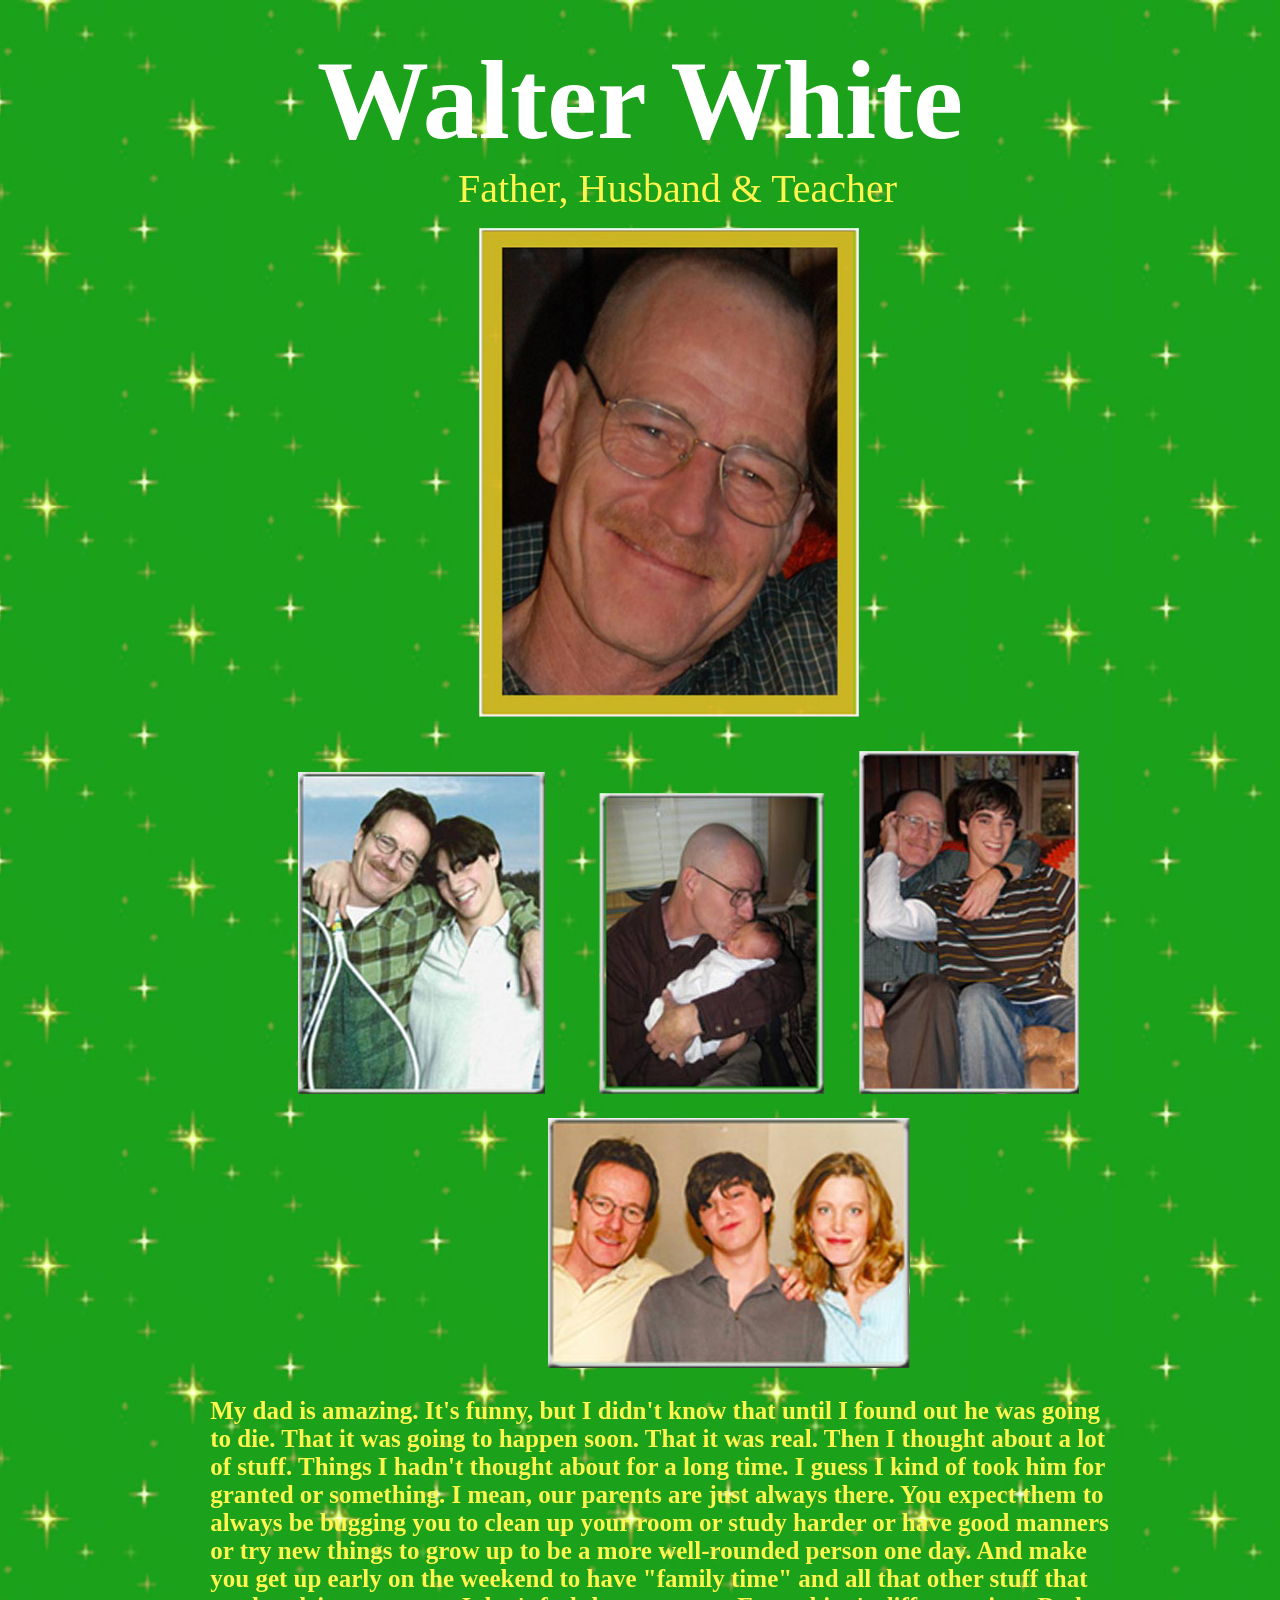
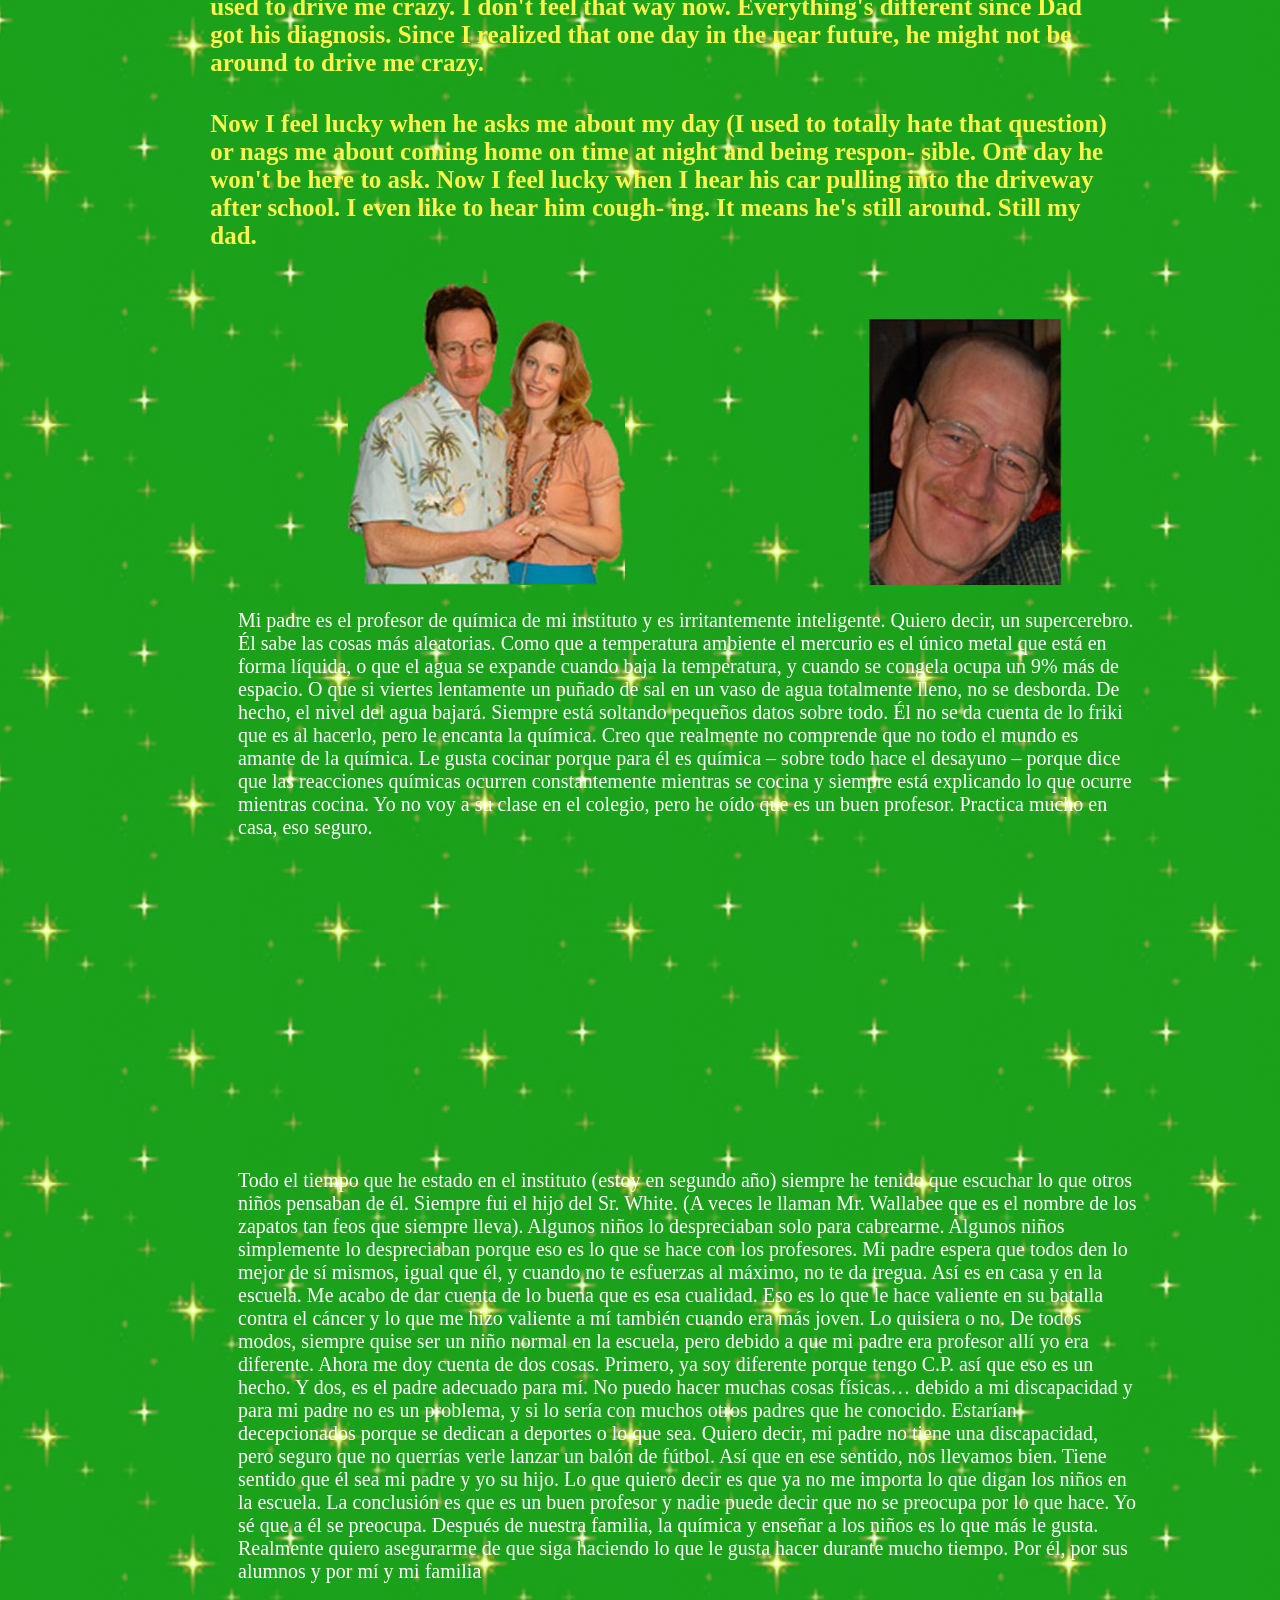
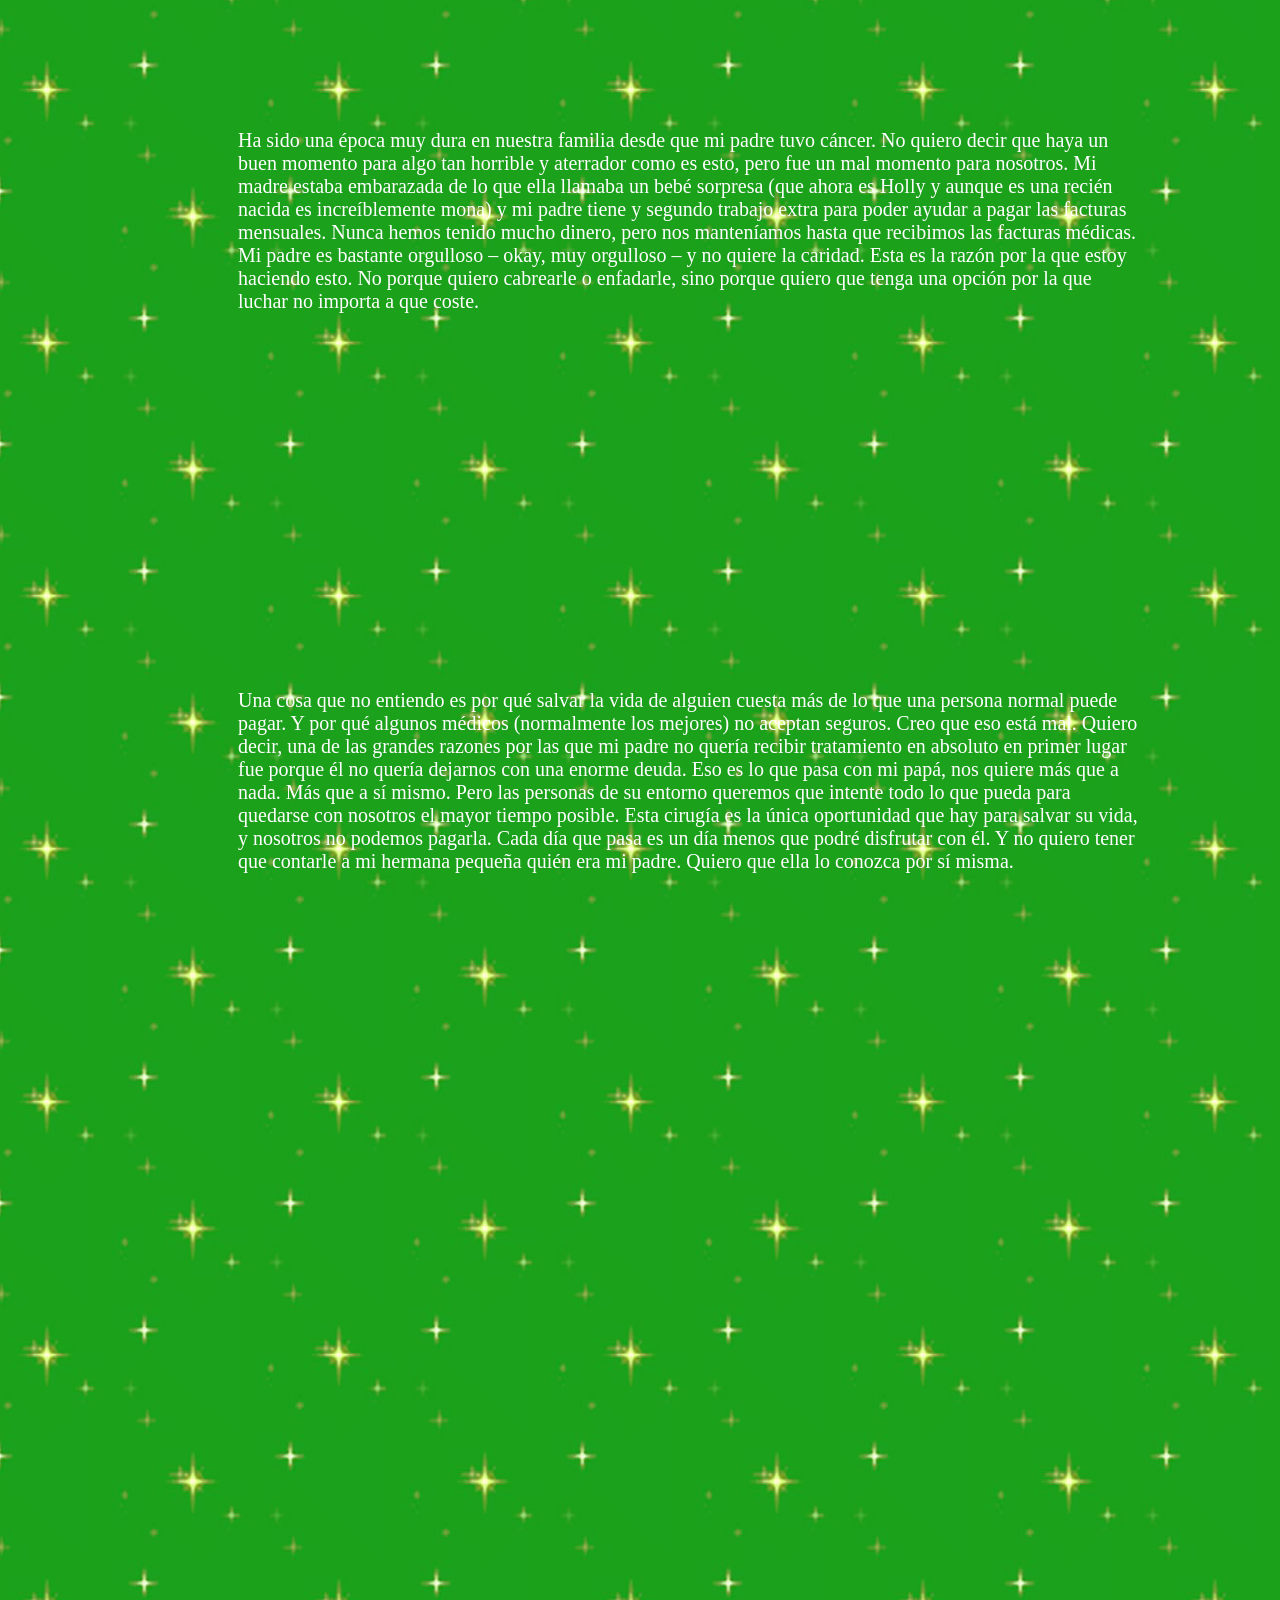
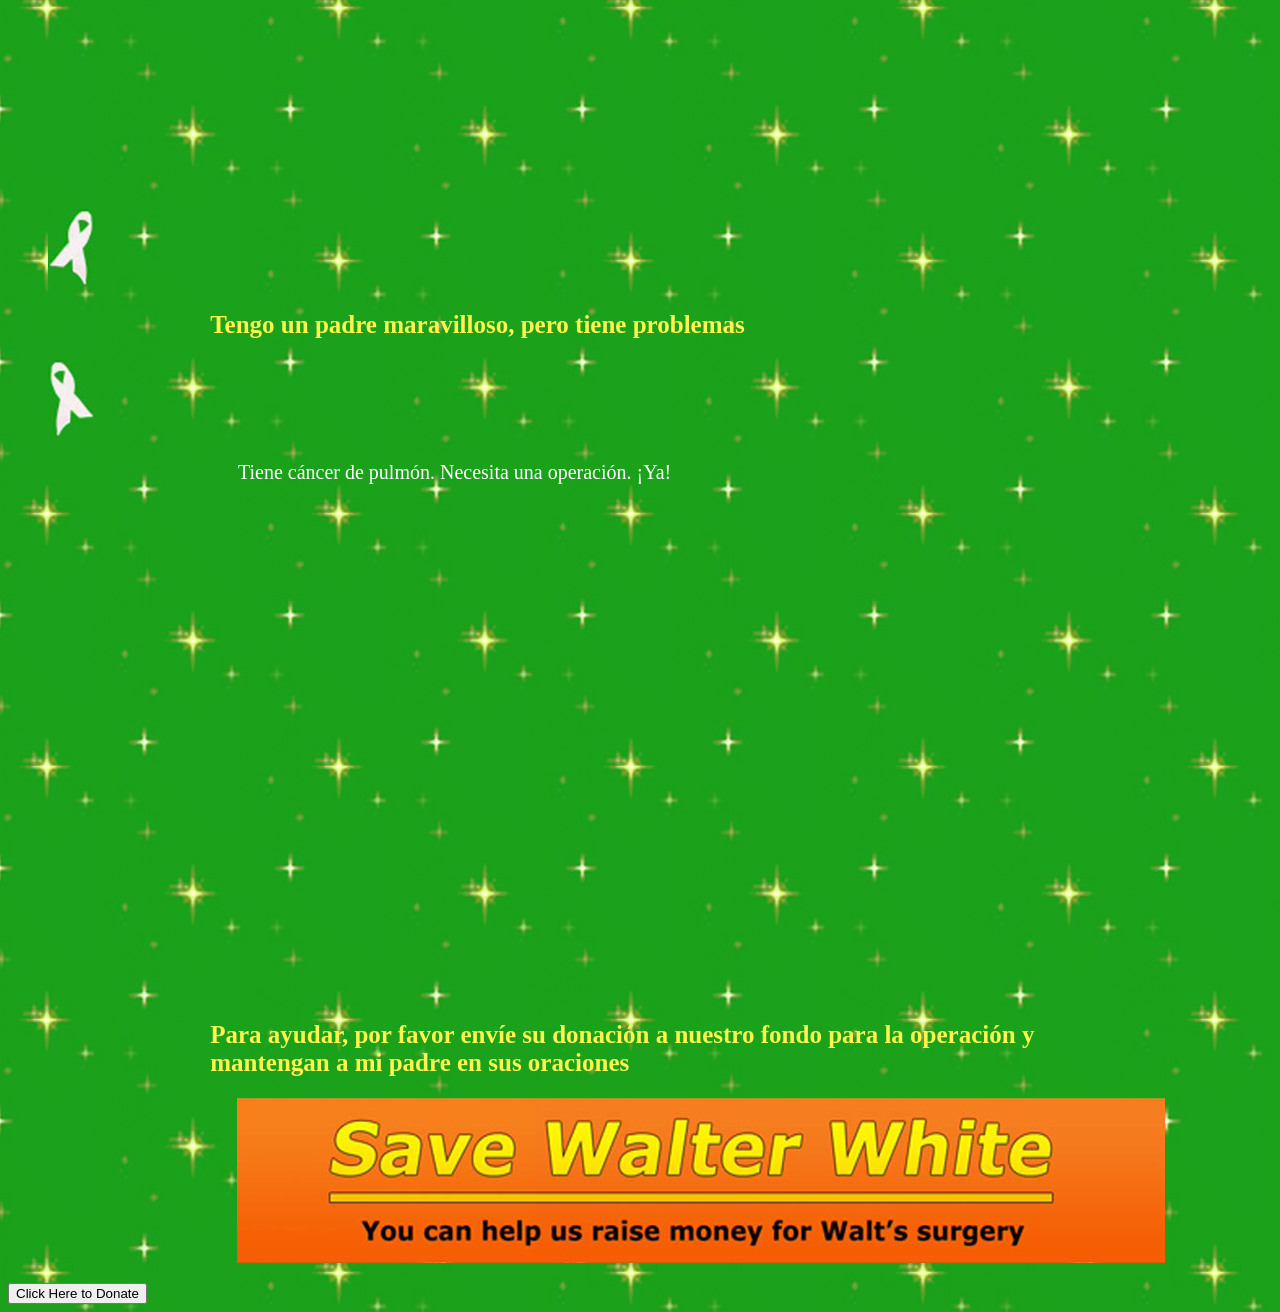
==== index.html @ 951e6b6a "Initial website implementation" ====
<!DOCTYPE html>
<html lang="es">

<head>
    <meta charset="UTF-8">
    <title>Save Walther White</title>
    <link rel="stylesheet" href="CSS/style.css">
    <link rel="stylesheet" href="CSS/font.css">
</head>

<main>
    <body>
        <h1>Walter White</h1>
        <h2 id="subtitulo-p">Father, Husband & Teacher</h2>

        <figure class="lote1">
            <img src="Imagenes/walter_1.jpg" id="img1">
            <img src="Imagenes/walter_2.jpg" id="img2">
            <img src="Imagenes/walter_3.jpg" id="img3">
            <img src="Imagenes/walter_4.jpg" id="img4">
            <img src="Imagenes/walter_5.jpg" id="img5">
        </figure>

        <h3>
            My dad is amazing. It's funny, but I didn't know that until I
found out he was going to die.  That it was going to happen
soon.  That it was real.  Then I thought about a lot of stuff.
Things I hadn't thought about for a long time.  I guess I kind
of took him for granted or something.  I mean, our parents are
just always there.  You expect them to always be bugging you
to clean up your room or study harder or have good manners or
try new things to grow up to be a more well-rounded person one
day.  And make you get up early on the weekend to have
"family time" and all that other stuff that used to drive me
crazy.  I don't feel that way now.  Everything's different since
Dad got his diagnosis.  Since I realized that one day in the
near future, he might not be around to drive me crazy.
        </h3>
        <h4>
            Now I feel lucky when he asks me about my day (I used to totally hate that
question) or nags me about coming home on time at night and being respon-
sible. One day he won't be here to ask.     Now I feel lucky when I hear
his car pulling into the driveway after school. I even like to hear him cough-
ing. It means he's still around. Still my dad.
        </h4>
        <figure>
            <img src="Imagenes/walter_6.jpg" id="img6">
            <img src="Imagenes/walter_7.jpg" id="img7">
        </figure>
        <p>Mi padre es el profesor de química de mi instituto y es irritantemente inteligente. Quiero decir, un supercerebro. Él sabe las cosas más aleatorias. Como que a temperatura ambiente el mercurio es el único metal que está en forma líquida, o que el agua se expande cuando baja la temperatura, y cuando se congela ocupa un 9% más de espacio. O que si viertes lentamente un puñado de sal en un vaso de agua totalmente lleno, no se desborda. De hecho, el nivel del agua bajará. Siempre está soltando pequeños datos sobre todo. Él no se da cuenta de lo friki que es al hacerlo, pero le encanta la química. Creo que realmente no comprende que no todo el mundo es amante de la química. Le gusta cocinar porque para él es química – sobre todo hace el desayuno – porque dice que las reacciones químicas ocurren constantemente mientras se cocina y siempre está explicando lo que ocurre mientras cocina. Yo no voy a su clase en el colegio, pero he oído que es un buen profesor. Practica mucho en casa, eso seguro.</p>
        <p id="p-1">Todo el tiempo que he estado en el instituto (estoy en segundo año) siempre he tenido que
escuchar lo que otros niños pensaban de él. Siempre fui el hijo del Sr. White. (A veces le llaman Mr. Wallabee que es el nombre de los zapatos tan feos que siempre lleva). Algunos niños lo despreciaban solo para cabrearme. Algunos niños simplemente lo despreciaban porque eso es lo que se hace con los profesores. Mi padre espera que todos den lo mejor de sí mismos, igual que él, y cuando no te esfuerzas al máximo, no te da tregua. Así es en casa y en la escuela. Me acabo de dar cuenta de lo buena que es esa cualidad. Eso es lo que le hace valiente en su batalla contra el cáncer y lo que me hizo valiente a mí también cuando era más joven. Lo quisiera o no. De todos modos, siempre quise ser un niño normal en la escuela, pero debido a que mi padre era profesor allí yo era diferente. Ahora me doy cuenta de dos cosas. Primero, ya soy diferente porque tengo C.P. así que eso es un hecho. Y dos, es el padre adecuado para mí. No puedo hacer muchas cosas físicas… debido a mi discapacidad y para mi padre no es un problema, y si lo sería con muchos otros padres que he conocido. Estarían decepcionados porque se dedican a deportes o lo que sea. Quiero decir, mi padre no tiene una discapacidad, pero seguro que no querrías verle lanzar un balón de fútbol. Así que en ese sentido, nos llevamos bien. Tiene sentido que él sea mi padre y yo su hijo. Lo que quiero decir es que ya no me importa lo que digan los niños en la escuela. La conclusión es que es un buen profesor y nadie puede decir que no se preocupa por lo que hace. Yo sé que a él se preocupa. Después de nuestra familia, la química y enseñar a los niños es lo que más le gusta. Realmente quiero asegurarme de que siga haciendo lo que le gusta hacer durante mucho tiempo. Por él, por sus alumnos y por mí y mi familia </p>
        <p>Ha sido una época muy dura en nuestra familia desde que mi padre tuvo cáncer. No quiero decir que haya un buen momento para algo tan horrible y aterrador como es esto, pero fue un mal momento para nosotros. Mi madre estaba embarazada de lo que ella llamaba un bebé sorpresa (que ahora es Holly y aunque es una recién nacida es increíblemente mona) y mi padre tiene y segundo trabajo extra para poder ayudar a pagar las facturas mensuales. Nunca hemos tenido mucho dinero, pero nos manteníamos hasta que recibimos las facturas médicas. Mi padre es bastante orgulloso – okay, muy orgulloso – y no quiere la caridad. Esta es la razón por la que estoy haciendo esto. No porque quiero cabrearle o enfadarle, sino porque quiero que tenga una opción por la que luchar no importa a que coste.</p>
        <p>Una cosa que no entiendo es por qué salvar la vida de alguien cuesta más de lo que una persona normal puede pagar. Y por qué algunos médicos (normalmente los mejores) no aceptan seguros.  Creo que eso está mal.  Quiero decir, una de las grandes razones por las que mi padre no quería recibir tratamiento en absoluto en primer lugar fue porque él no quería dejarnos con una enorme deuda. Eso es lo que pasa con mi papá, nos quiere más que a nada. Más que a sí mismo.  Pero las personas de su entorno queremos que intente todo lo que pueda para quedarse con nosotros el mayor tiempo posible. Esta cirugía es la única oportunidad que hay para salvar su vida, y nosotros no podemos pagarla. Cada día que pasa es un día menos que podré disfrutar con él. Y no quiero tener que contarle a mi hermana pequeña quién era mi padre.  Quiero que ella lo conozca por sí misma.</p>
        <p></p>
        <div class="contenedor-moños">
            <figure class="moño-izq">
                <img src="Imagenes/bow_left.png">
            </figure>
            <h2>Tengo un padre maravilloso,
    pero tiene problemas</h2>
            <figure class="moño-der">
                <img src="Imagenes/bow_right.png">
            </figure>
        </div>

        <p>Tiene cáncer de pulmón. Necesita una operación. ¡Ya!</p>
        <h2>Para ayudar, por favor envíe su donación a nuestro fondo para la operación y mantengan a mi padre en sus oraciones</h2>
        <figure>
            <img src="Imagenes/save_walter_banner.png" class="img-banner">
        </figure>
        <input type="button" value="Click Here to Donate" id="click-here">
    </body>
</main>

</html>
---- CSS/style.css ----
body {
    background-image: url(../Imagenes/tile.png);
    color: #fff54f;
    font-family: inherit;
}
p {
    color: white;
    width: 900px;
    height: 500px;
    padding-left: 230px;
    padding-bottom: 40px;
    font-size: 20px;
    font-family: Comic Sans, Comic Sans MS, cursive;
}

h1 {
    font-family: times, helvetic, sans-serif;
    text-align: center;
    color: white;
    font-size: 112px;
    padding-left: 0;
    padding-bottom: 0;
    margin: 0;
    padding-top: 28px;
}

#subtitulo-p {
font-size: 40px;
font-weight: normal;
margin: 0;
padding-left: 450px;
}

h2, h3, h4, h5, h6 {
    color: inherit;
    font-family: Comic Sans, Comic Sans MS, cursive;
    width: 900px;
    height: 50%;
    padding-left: 16%;
    font-size: 25px;
}

.img-banner {
    padding-left: 16%;
}


.lote1 {
    width: 1230px;
}
#click-here {
    width: auto;
    margin: 0 auto;
}
#img1 {
    padding-left: 35%;
    width: 380px;
    padding-bottom: 30px;
    
}
#img2 {
    padding-left: 250px;
    padding-right: 50px;
    padding-bottom: 0;
}
#img3 {
    padding-bottom: 0;
}
#img4 {
    height: auto;
    padding-bottom: 0;
    padding-left: 30px;
}
#img5 {
    padding-top: 20px;
    padding-left: 500px;
}
#img6 {
    padding-left: 300px;
}
#img7 {
    padding-left: 240px;
}

#contenedor-moños {
    padding-top: 0;
}
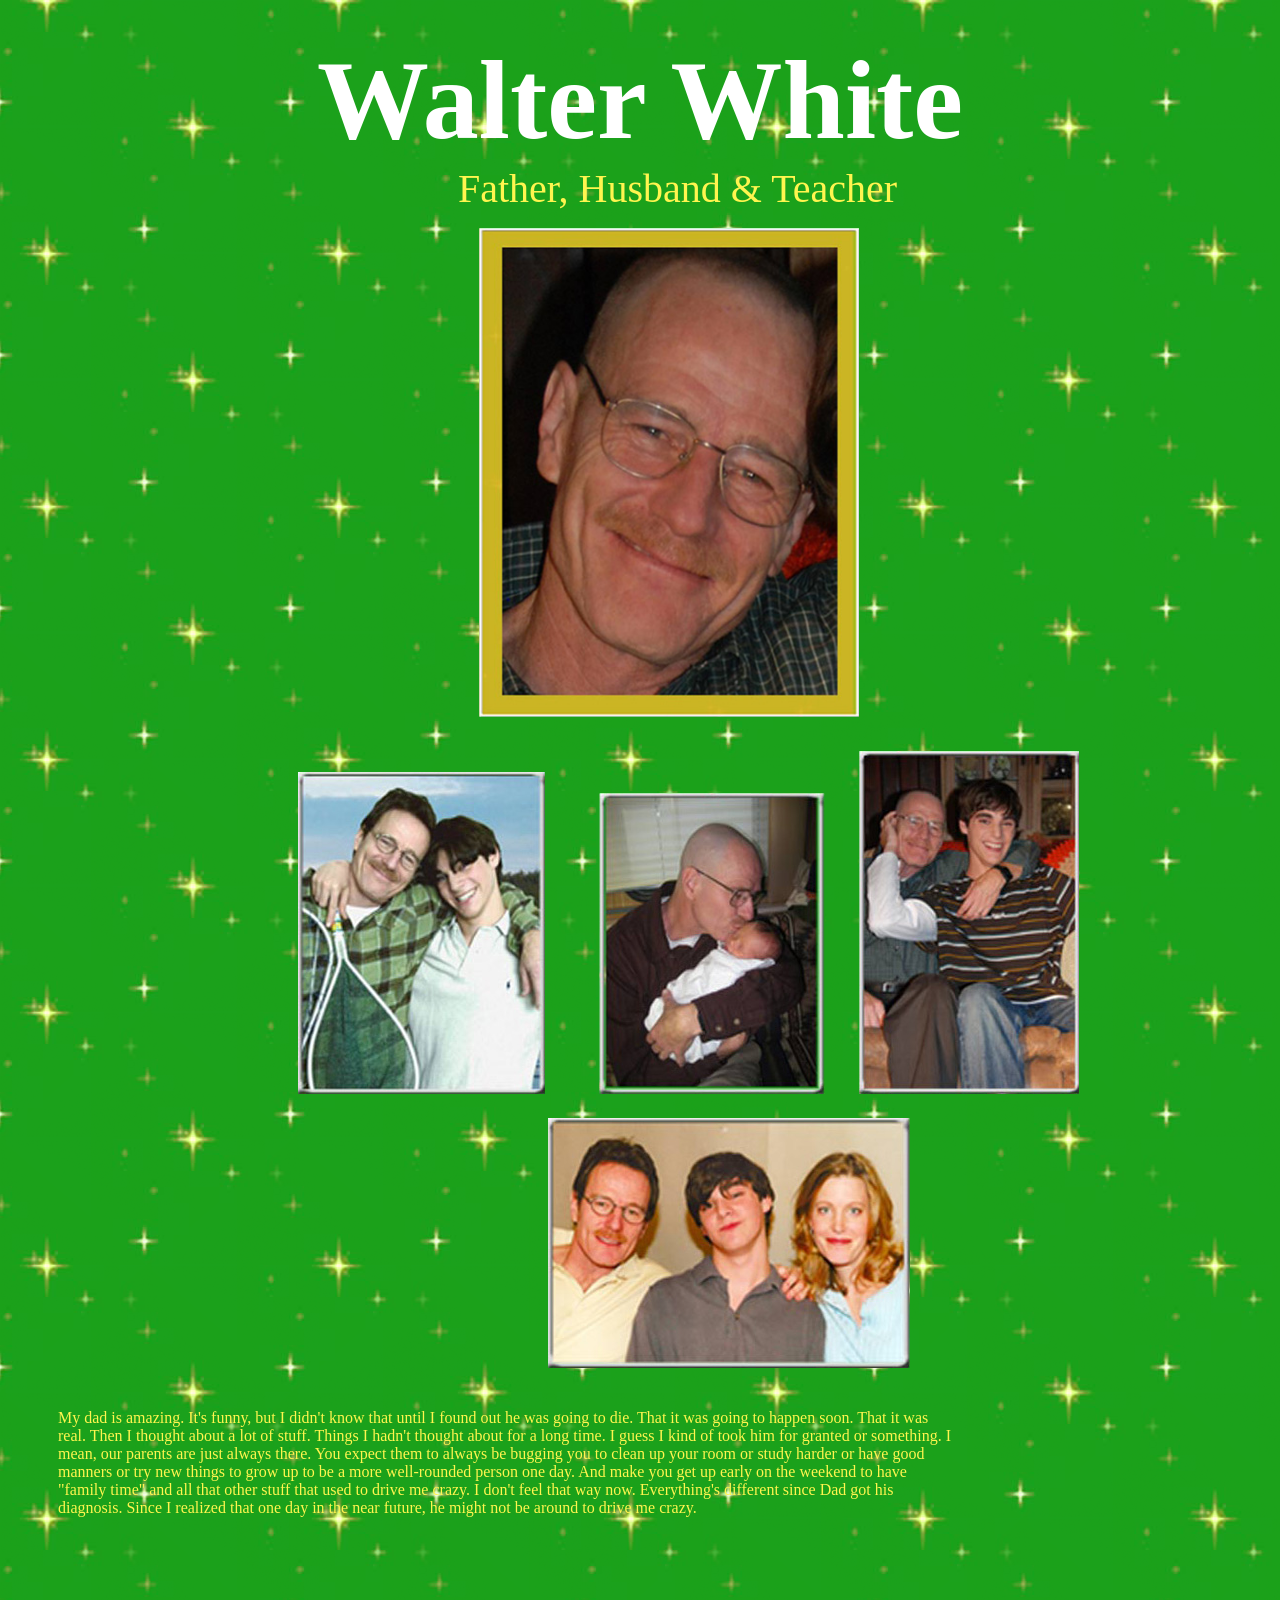
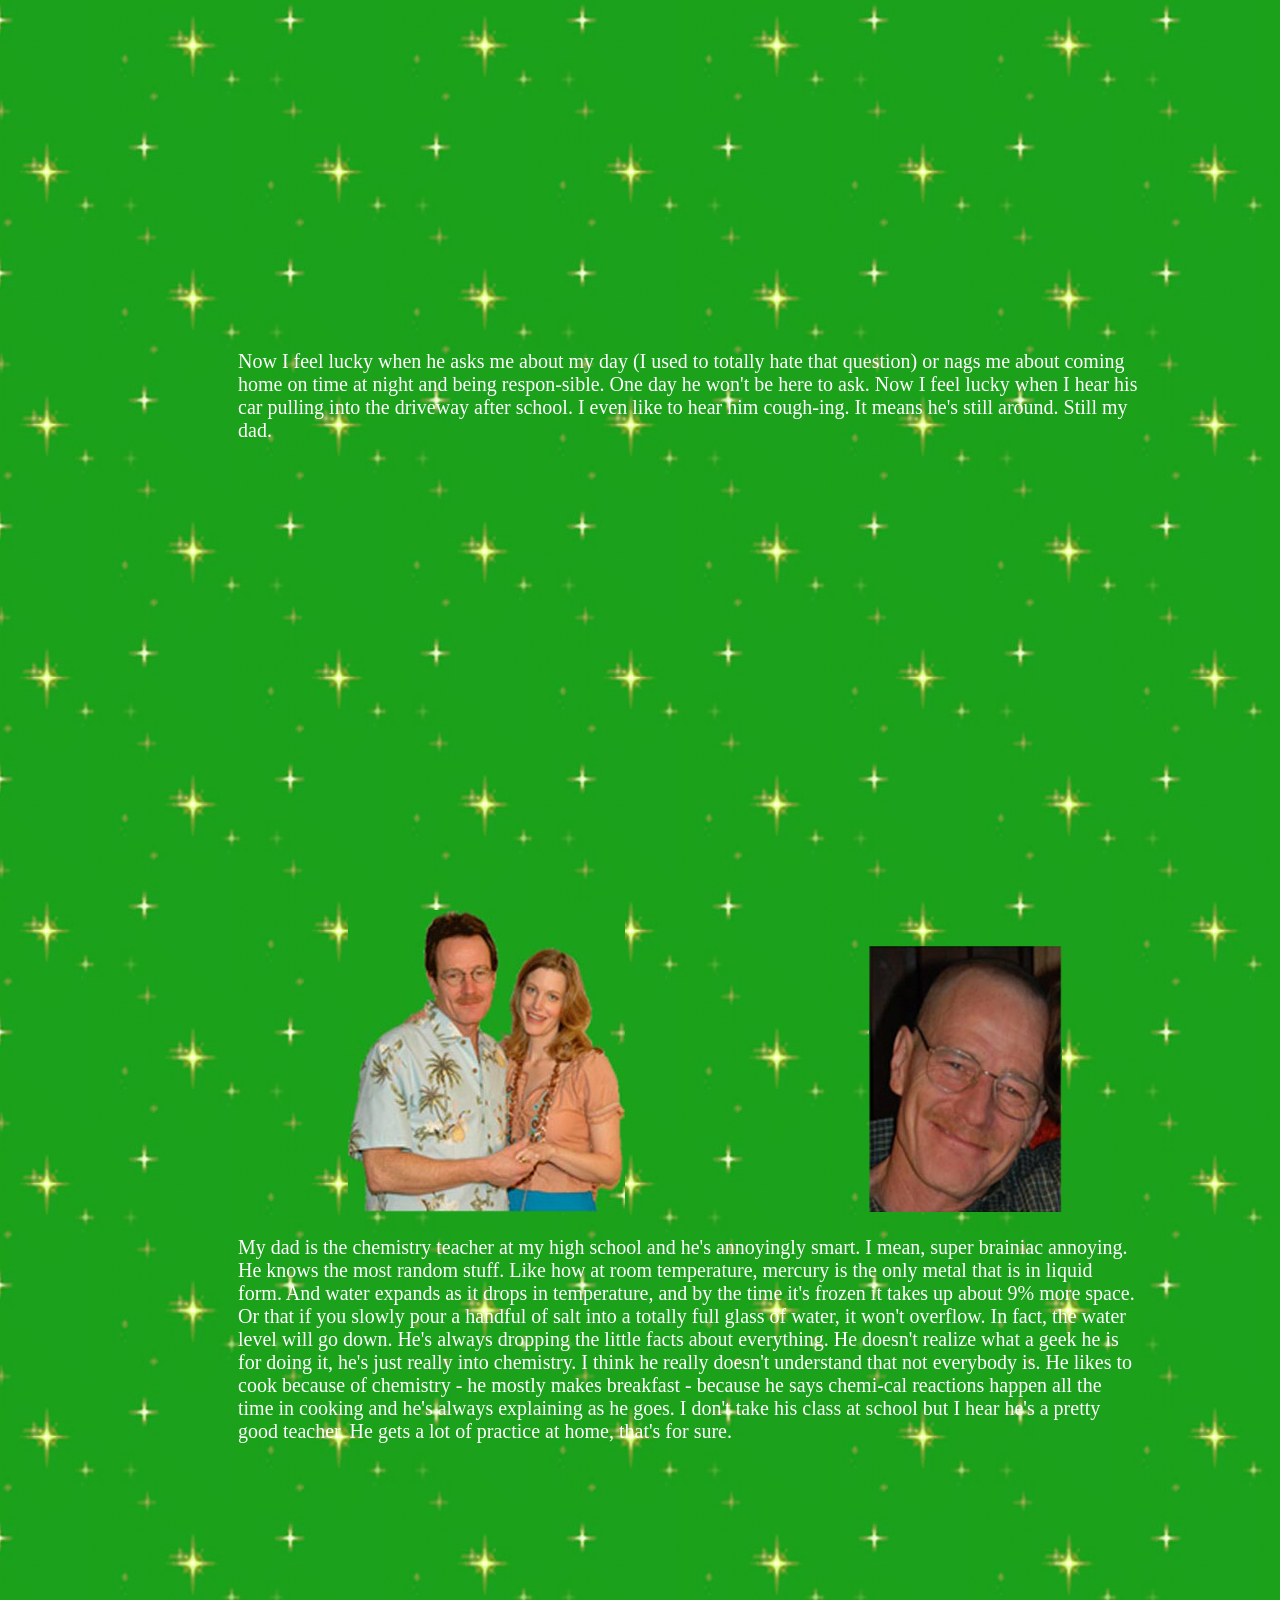
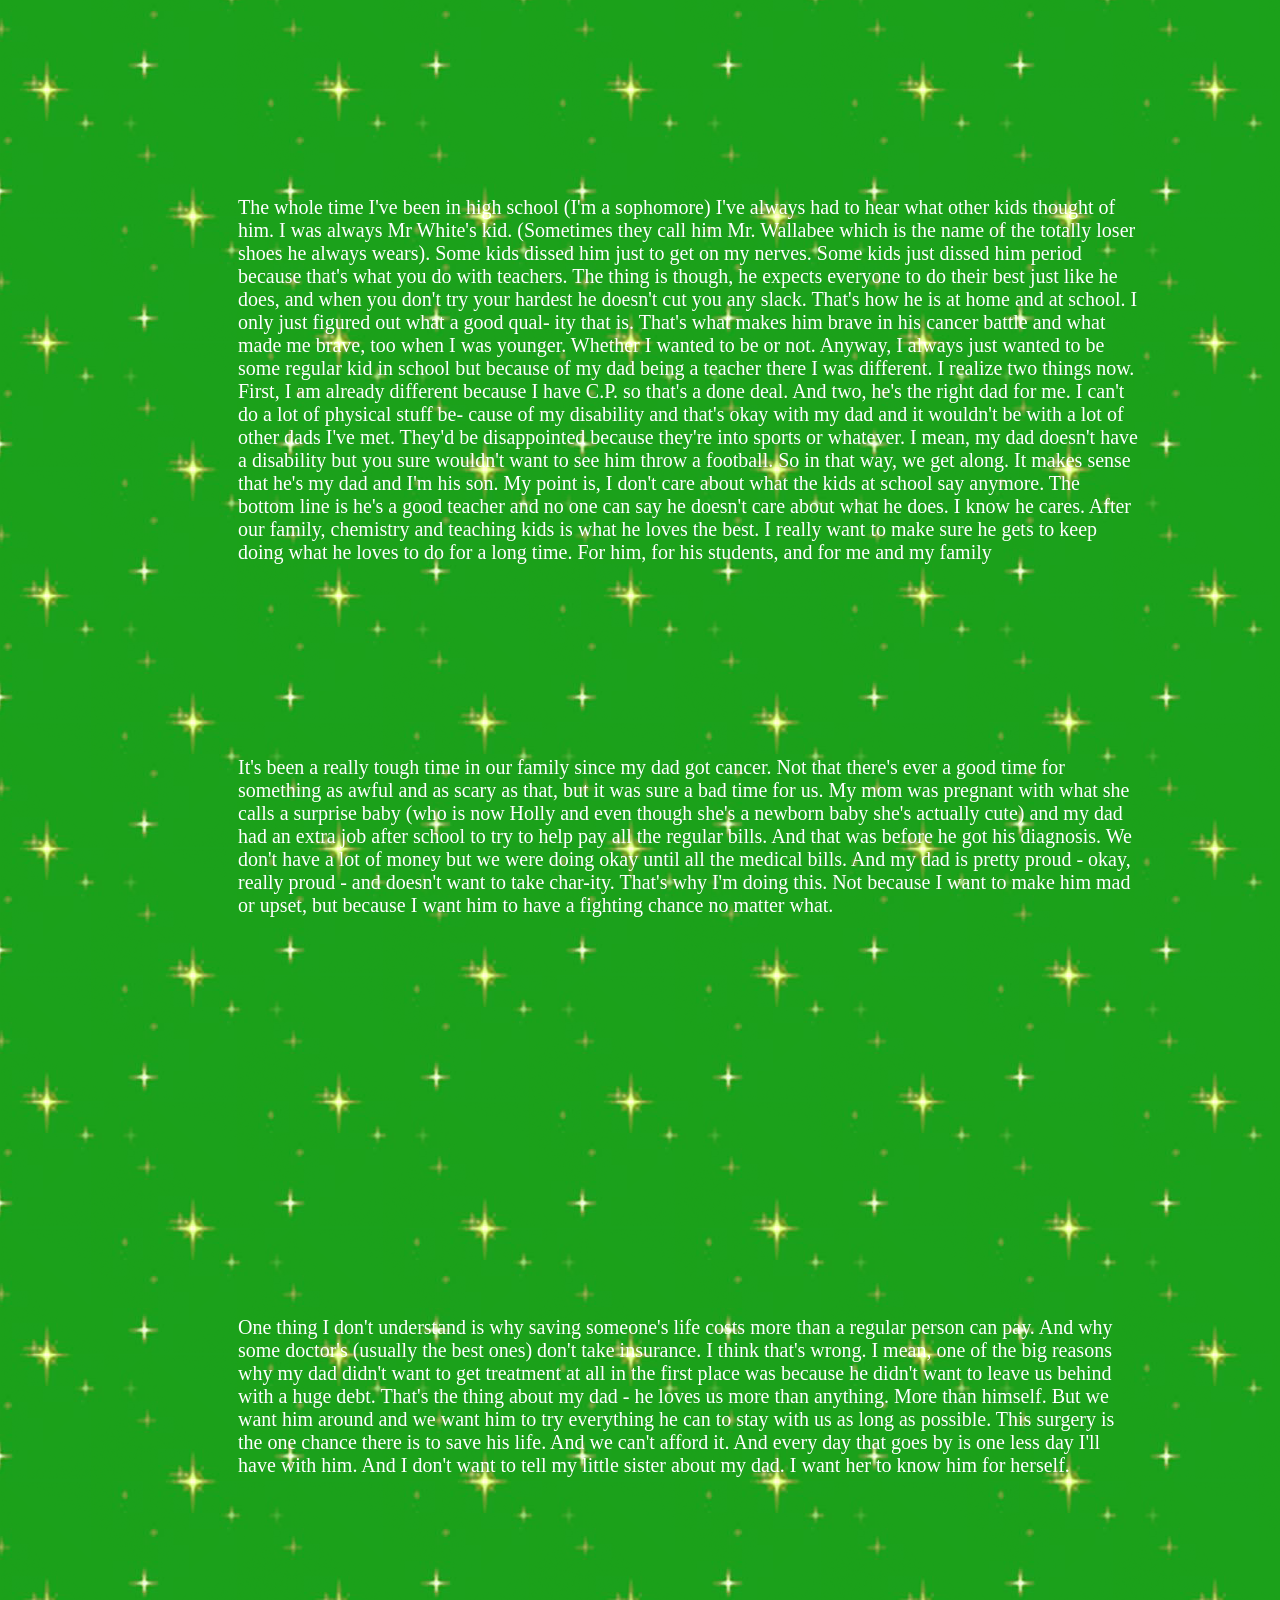
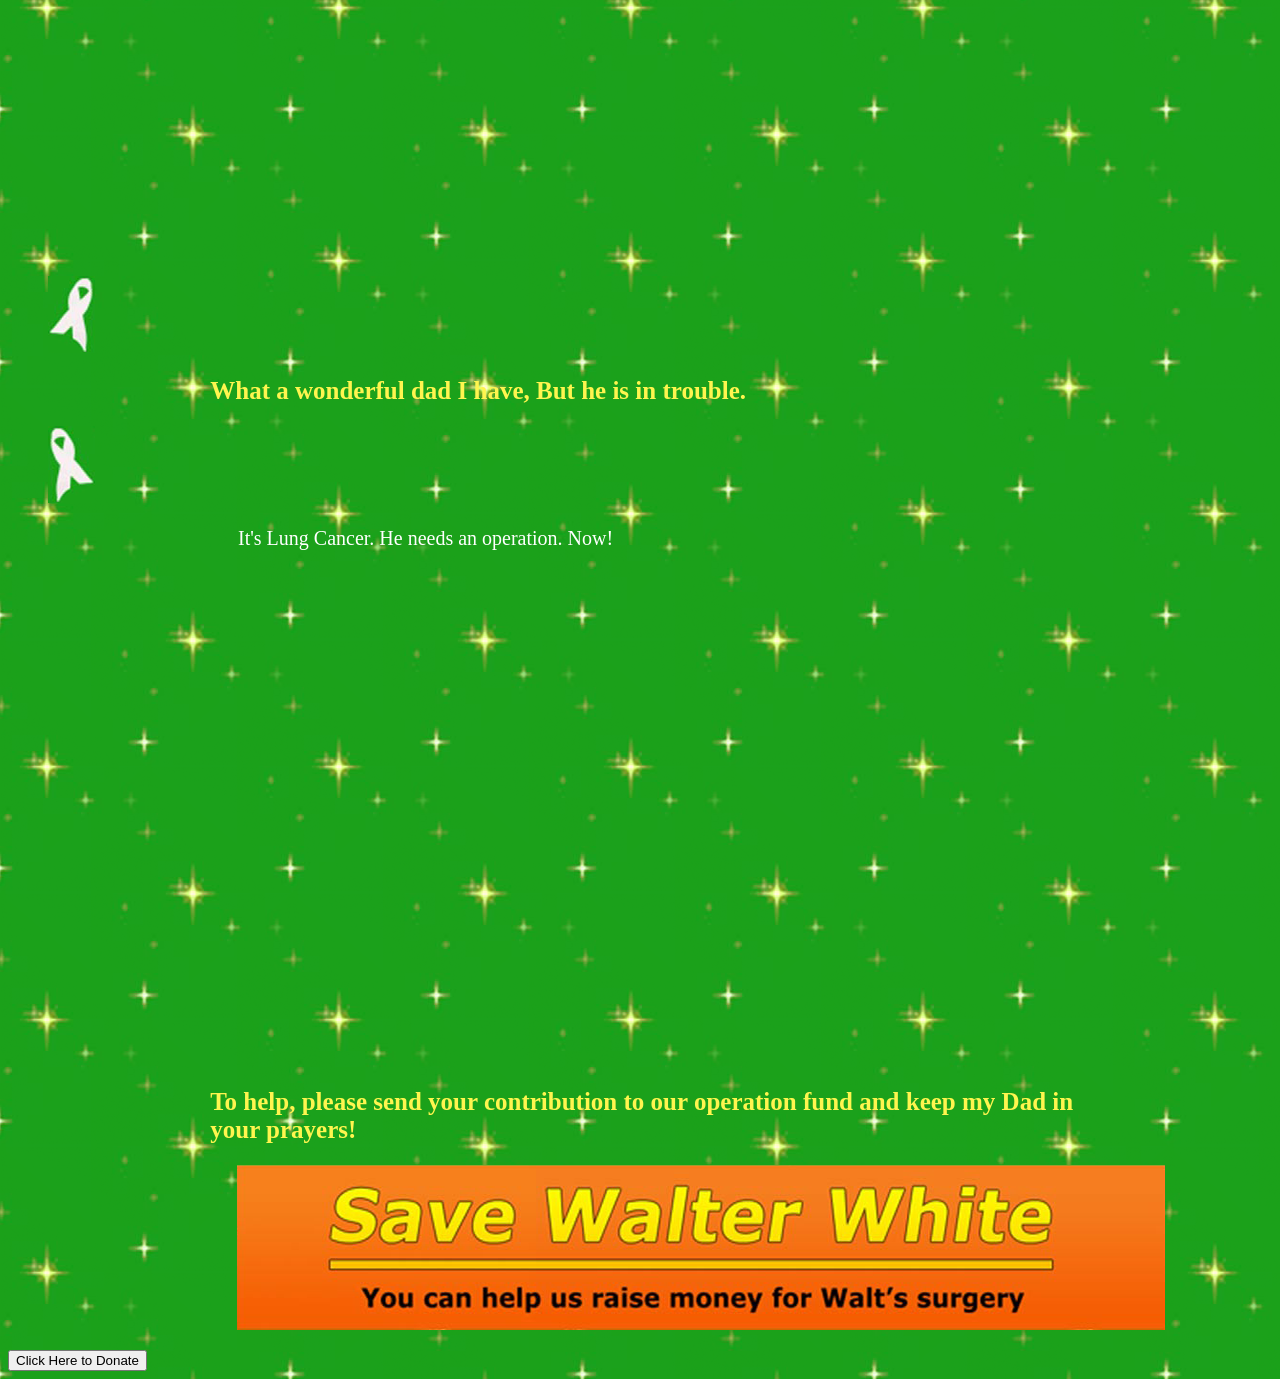
==== commit 895e40d6: "Update HTML and CSS structure and change page language to English" ====
--- a/index.html
+++ b/index.html
@@ -3,74 +3,54 @@
 
 <head>
     <meta charset="UTF-8">
-    <title>Save Walther White</title>
+    <title>Save Walter White</title>
     <link rel="stylesheet" href="CSS/style.css">
     <link rel="stylesheet" href="CSS/font.css">
 </head>
 
-<main>
-    <body>
+
+<body>
+    <main>
         <h1>Walter White</h1>
         <h2 id="subtitulo-p">Father, Husband & Teacher</h2>
 
-        <figure class="lote1">
-            <img src="Imagenes/walter_1.jpg" id="img1">
-            <img src="Imagenes/walter_2.jpg" id="img2">
-            <img src="Imagenes/walter_3.jpg" id="img3">
-            <img src="Imagenes/walter_4.jpg" id="img4">
-            <img src="Imagenes/walter_5.jpg" id="img5">
-        </figure>
+    <figure class="lote1">
+        <img src="Imagenes/walter_1.jpg" id="img1">
+        <img src="Imagenes/walter_2.jpg" id="img2">
+        <img src="Imagenes/walter_3.jpg" id="img3">
+        <img src="Imagenes/walter_4.jpg" id="img4">
+        <img src="Imagenes/walter_5.jpg" id="img5">
+    </figure>
 
-        <h3>
-            My dad is amazing. It's funny, but I didn't know that until I
-found out he was going to die.  That it was going to happen
-soon.  That it was real.  Then I thought about a lot of stuff.
-Things I hadn't thought about for a long time.  I guess I kind
-of took him for granted or something.  I mean, our parents are
-just always there.  You expect them to always be bugging you
-to clean up your room or study harder or have good manners or
-try new things to grow up to be a more well-rounded person one
-day.  And make you get up early on the weekend to have
-"family time" and all that other stuff that used to drive me
-crazy.  I don't feel that way now.  Everything's different since
-Dad got his diagnosis.  Since I realized that one day in the
-near future, he might not be around to drive me crazy.
-        </h3>
-        <h4>
-            Now I feel lucky when he asks me about my day (I used to totally hate that
-question) or nags me about coming home on time at night and being respon-
-sible. One day he won't be here to ask.     Now I feel lucky when I hear
-his car pulling into the driveway after school. I even like to hear him cough-
-ing. It means he's still around. Still my dad.
-        </h4>
+    <p id="dad-ama">My dad is amazing. It's funny, but I didn't know that until I found out he was going to die.  That it was going to happen soon.  That it was real.  Then I thought about a lot of stuff. Things I hadn't thought about for a long time.  I guess I kind of took him for granted or something.  I mean, our parents are just always there.  You expect them to always be bugging you to clean up your room or study harder or have good manners or try new things to grow up to be a more well-rounded person one day.  And make you get up early on the weekend to have "family time" and all that other stuff that used to drive me crazy.  I don't feel that way now.  Everything's different since Dad got his diagnosis.  Since I realized that one day in the near future, he might not be around to drive me crazy.
+        </p>
+        <p>
+            Now I feel lucky when he asks me about my day (I used to totally hate that question) or nags me about coming home on time at night and being respon-sible. One day he won't be here to ask.     Now I feel lucky when I hear his car pulling into the driveway after school. I even like to hear him cough-ing. It means he's still around. Still my dad.
+        </p>
         <figure>
             <img src="Imagenes/walter_6.jpg" id="img6">
             <img src="Imagenes/walter_7.jpg" id="img7">
         </figure>
-        <p>Mi padre es el profesor de química de mi instituto y es irritantemente inteligente. Quiero decir, un supercerebro. Él sabe las cosas más aleatorias. Como que a temperatura ambiente el mercurio es el único metal que está en forma líquida, o que el agua se expande cuando baja la temperatura, y cuando se congela ocupa un 9% más de espacio. O que si viertes lentamente un puñado de sal en un vaso de agua totalmente lleno, no se desborda. De hecho, el nivel del agua bajará. Siempre está soltando pequeños datos sobre todo. Él no se da cuenta de lo friki que es al hacerlo, pero le encanta la química. Creo que realmente no comprende que no todo el mundo es amante de la química. Le gusta cocinar porque para él es química – sobre todo hace el desayuno – porque dice que las reacciones químicas ocurren constantemente mientras se cocina y siempre está explicando lo que ocurre mientras cocina. Yo no voy a su clase en el colegio, pero he oído que es un buen profesor. Practica mucho en casa, eso seguro.</p>
-        <p id="p-1">Todo el tiempo que he estado en el instituto (estoy en segundo año) siempre he tenido que
-escuchar lo que otros niños pensaban de él. Siempre fui el hijo del Sr. White. (A veces le llaman Mr. Wallabee que es el nombre de los zapatos tan feos que siempre lleva). Algunos niños lo despreciaban solo para cabrearme. Algunos niños simplemente lo despreciaban porque eso es lo que se hace con los profesores. Mi padre espera que todos den lo mejor de sí mismos, igual que él, y cuando no te esfuerzas al máximo, no te da tregua. Así es en casa y en la escuela. Me acabo de dar cuenta de lo buena que es esa cualidad. Eso es lo que le hace valiente en su batalla contra el cáncer y lo que me hizo valiente a mí también cuando era más joven. Lo quisiera o no. De todos modos, siempre quise ser un niño normal en la escuela, pero debido a que mi padre era profesor allí yo era diferente. Ahora me doy cuenta de dos cosas. Primero, ya soy diferente porque tengo C.P. así que eso es un hecho. Y dos, es el padre adecuado para mí. No puedo hacer muchas cosas físicas… debido a mi discapacidad y para mi padre no es un problema, y si lo sería con muchos otros padres que he conocido. Estarían decepcionados porque se dedican a deportes o lo que sea. Quiero decir, mi padre no tiene una discapacidad, pero seguro que no querrías verle lanzar un balón de fútbol. Así que en ese sentido, nos llevamos bien. Tiene sentido que él sea mi padre y yo su hijo. Lo que quiero decir es que ya no me importa lo que digan los niños en la escuela. La conclusión es que es un buen profesor y nadie puede decir que no se preocupa por lo que hace. Yo sé que a él se preocupa. Después de nuestra familia, la química y enseñar a los niños es lo que más le gusta. Realmente quiero asegurarme de que siga haciendo lo que le gusta hacer durante mucho tiempo. Por él, por sus alumnos y por mí y mi familia </p>
-        <p>Ha sido una época muy dura en nuestra familia desde que mi padre tuvo cáncer. No quiero decir que haya un buen momento para algo tan horrible y aterrador como es esto, pero fue un mal momento para nosotros. Mi madre estaba embarazada de lo que ella llamaba un bebé sorpresa (que ahora es Holly y aunque es una recién nacida es increíblemente mona) y mi padre tiene y segundo trabajo extra para poder ayudar a pagar las facturas mensuales. Nunca hemos tenido mucho dinero, pero nos manteníamos hasta que recibimos las facturas médicas. Mi padre es bastante orgulloso – okay, muy orgulloso – y no quiere la caridad. Esta es la razón por la que estoy haciendo esto. No porque quiero cabrearle o enfadarle, sino porque quiero que tenga una opción por la que luchar no importa a que coste.</p>
-        <p>Una cosa que no entiendo es por qué salvar la vida de alguien cuesta más de lo que una persona normal puede pagar. Y por qué algunos médicos (normalmente los mejores) no aceptan seguros.  Creo que eso está mal.  Quiero decir, una de las grandes razones por las que mi padre no quería recibir tratamiento en absoluto en primer lugar fue porque él no quería dejarnos con una enorme deuda. Eso es lo que pasa con mi papá, nos quiere más que a nada. Más que a sí mismo.  Pero las personas de su entorno queremos que intente todo lo que pueda para quedarse con nosotros el mayor tiempo posible. Esta cirugía es la única oportunidad que hay para salvar su vida, y nosotros no podemos pagarla. Cada día que pasa es un día menos que podré disfrutar con él. Y no quiero tener que contarle a mi hermana pequeña quién era mi padre.  Quiero que ella lo conozca por sí misma.</p>
-        <p></p>
+        <p>My dad is the chemistry teacher at my high school and he's annoyingly smart. I mean, super brainiac annoying.  He knows the most random stuff.  Like how at room temperature, mercury is the only metal that is in liquid form. And water expands as it drops in temperature, and by the time it's frozen it takes up about 9% more space.  Or that if you slowly pour a handful of salt into a totally full glass of water, it won't overflow. In fact, the water level will go down.  He's always dropping the little facts about everything. He doesn't realize what a geek he is for doing it, he's just really into chemistry. I think he really doesn't understand that not everybody is.  He likes to cook because of chemistry - he mostly makes breakfast - because he says chemi-cal reactions happen all the time in cooking and he's always explaining as he goes. I don't take his class at school but I hear he's a pretty good teacher. He gets a lot of practice at home, that's for sure.</p>
+        <p id="p-1">The whole time I've been in high school (I'm a sophomore) I've always had to hear what other kids thought of him. I was always Mr White's kid. (Sometimes they call him Mr. Wallabee which is the name of the totally loser shoes he always wears).  Some kids dissed him just to get on my nerves. Some kids just dissed him period because that's what you do with teachers. The thing is though, he expects everyone to do their best just like he does, and when you don't try your hardest he doesn't cut you any slack. That's how he is at home and at school.  I only just figured out what a good qual- ity that is. That's what makes him brave in his cancer battle and what made me brave, too when I was younger.  Whether I wanted to be or not. Anyway, I always just wanted to be some regular kid in school but because of my dad being a teacher there I was different.  I realize two things now. First, I am already different because I have C.P. so that's a done deal. And two, he's the right dad for me.  I can't do a lot of physical stuff be- cause of my disability and that's okay with my dad and it wouldn't be with a lot of other dads I've met.  They'd be disappointed because they're into sports or whatever.  I mean, my dad doesn't have a disability but you sure wouldn't want to see him throw a football. So in that way, we get along. It makes sense that he's my dad and I'm his son. My point is, I don't care about what the kids at school say anymore.  The bottom line is he's a good teacher and no one can say he doesn't care about what he does. I know he cares.  After our family, chemistry and teaching kids is what he loves the best.  I really want to make sure he gets to keep doing what he loves to do for a long time.  For him, for his students, and for me and my family</p>
+        <p>It's been a really tough time in our family since my dad got cancer.  Not that there's ever a good time for something as awful and as scary as that, but it was sure a bad time for us.  My mom was pregnant with what she calls a surprise baby (who is now Holly and even though she's a newborn baby she's actually cute) and my dad had an extra job after school to try to help pay all the regular bills. And that was before he got his diagnosis.  We don't have a lot of money but we were doing okay until all the medical bills.  And my dad is pretty proud - okay, really proud - and doesn't want to take char-ity.  That's why I'm doing this.  Not because I want to make him mad or upset, but because I want him to have a fighting chance no matter what.</p>
+        <p>One thing I don't understand is why saving someone's life costs more than a regular person can pay. And why some doctor's (usually the best ones) don't take insurance.  I think that's wrong.  I mean, one of the big reasons why my dad didn't want to get treatment at all in the first place was because he didn't want to leave us behind with a huge debt. That's the thing about my dad - he loves us more than anything. More than himself.  But we want him around and we want him to try everything he can to stay with us as long as possible. This surgery is the one chance there is to save his life.  And we can't afford it. And every day that goes by is one less day I'll have with him. And I don't want to tell my little sister about my dad.  I want her to know him for herself.</p>
         <div class="contenedor-moños">
             <figure class="moño-izq">
                 <img src="Imagenes/bow_left.png">
             </figure>
-            <h2>Tengo un padre maravilloso,
-    pero tiene problemas</h2>
+            <h2>What a wonderful dad I have, But he is in trouble.</h2>
             <figure class="moño-der">
                 <img src="Imagenes/bow_right.png">
             </figure>
         </div>
 
-        <p>Tiene cáncer de pulmón. Necesita una operación. ¡Ya!</p>
-        <h2>Para ayudar, por favor envíe su donación a nuestro fondo para la operación y mantengan a mi padre en sus oraciones</h2>
+        <p>It's Lung Cancer. He needs an operation. Now!</p>
+        <h2>To help, please send your contribution to our operation fund and keep my Dad in your prayers!</h2>
         <figure>
             <img src="Imagenes/save_walter_banner.png" class="img-banner">
         </figure>
         <input type="button" value="Click Here to Donate" id="click-here">
+        </main>
     </body>
-</main>
-
 </html>
--- a/CSS/style.css
+++ b/CSS/style.css
@@ -38,6 +38,12 @@
     height: 50%;
     padding-left: 16%;
     font-size: 25px;
+}
+
+#dad-ama {
+    color: #fff54f;
+    font-size: medium;
+    padding: 21px 50px;
 }
 
 .img-banner {
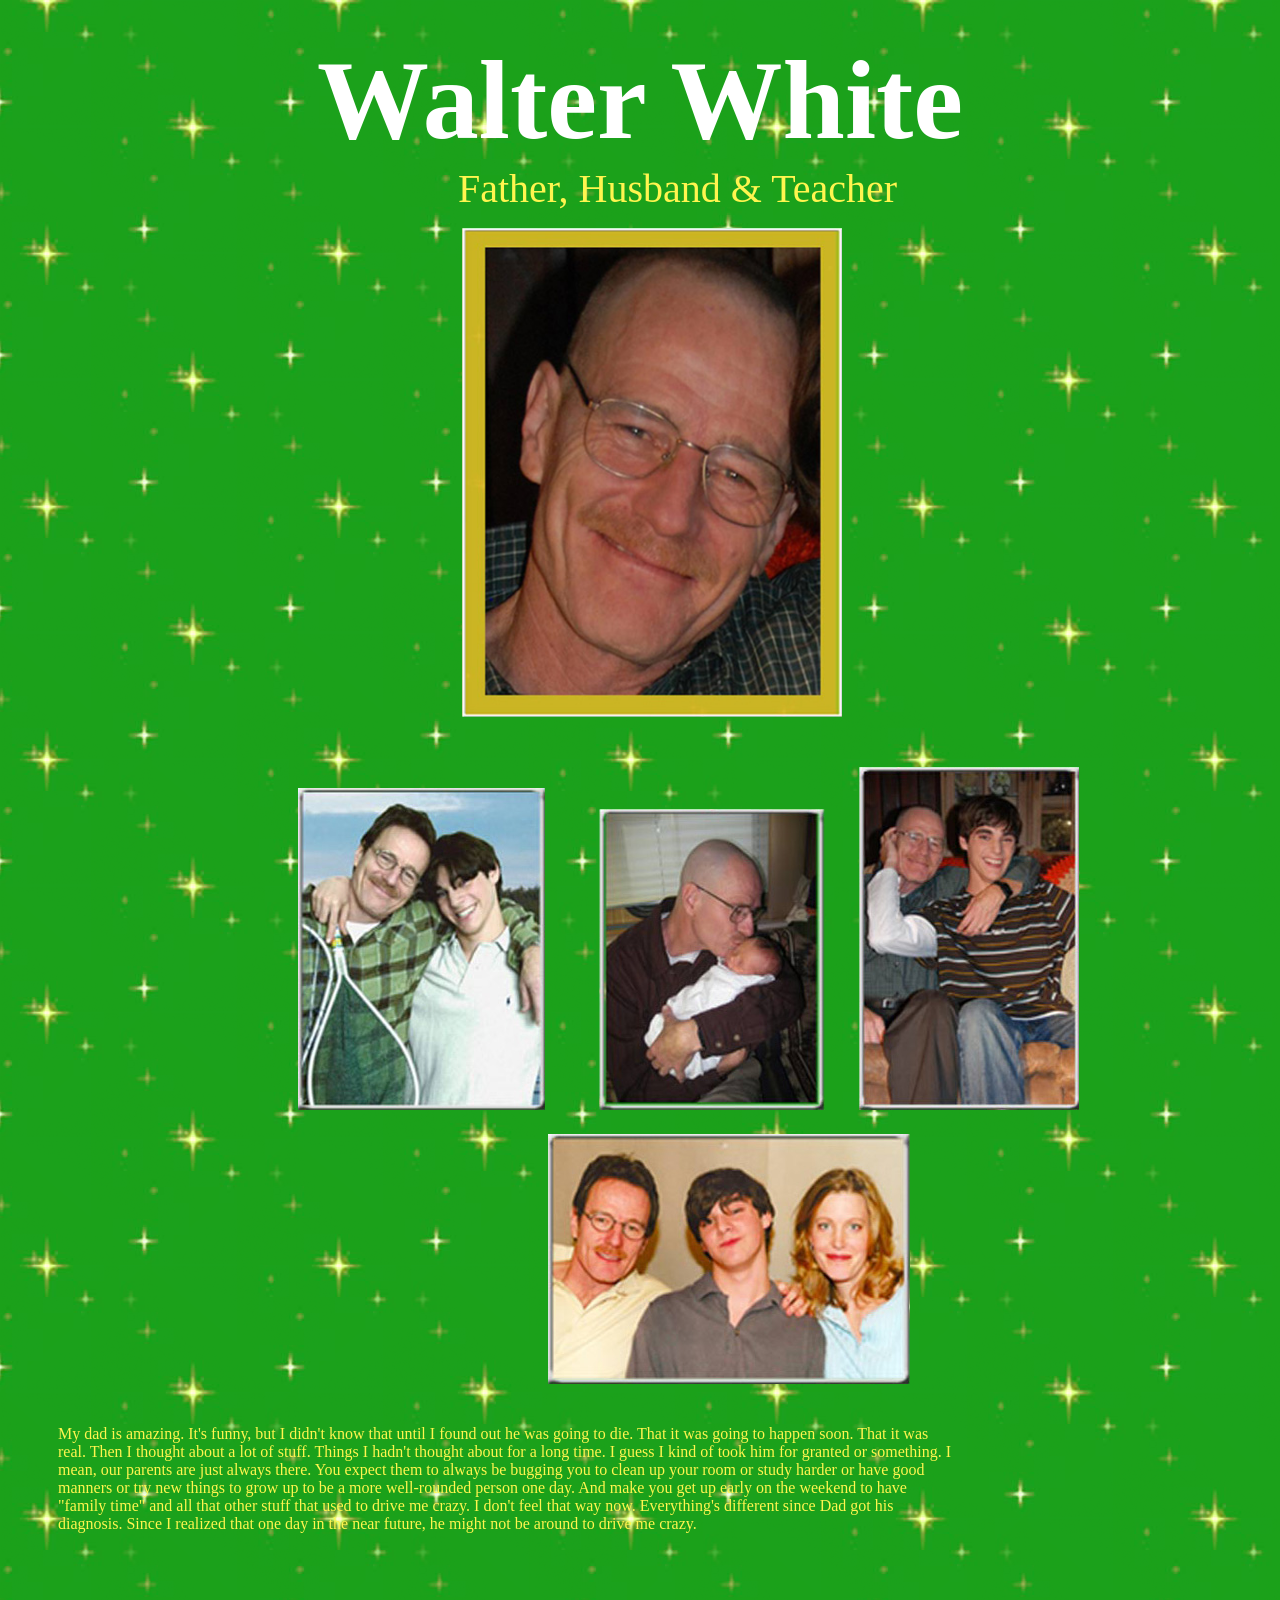
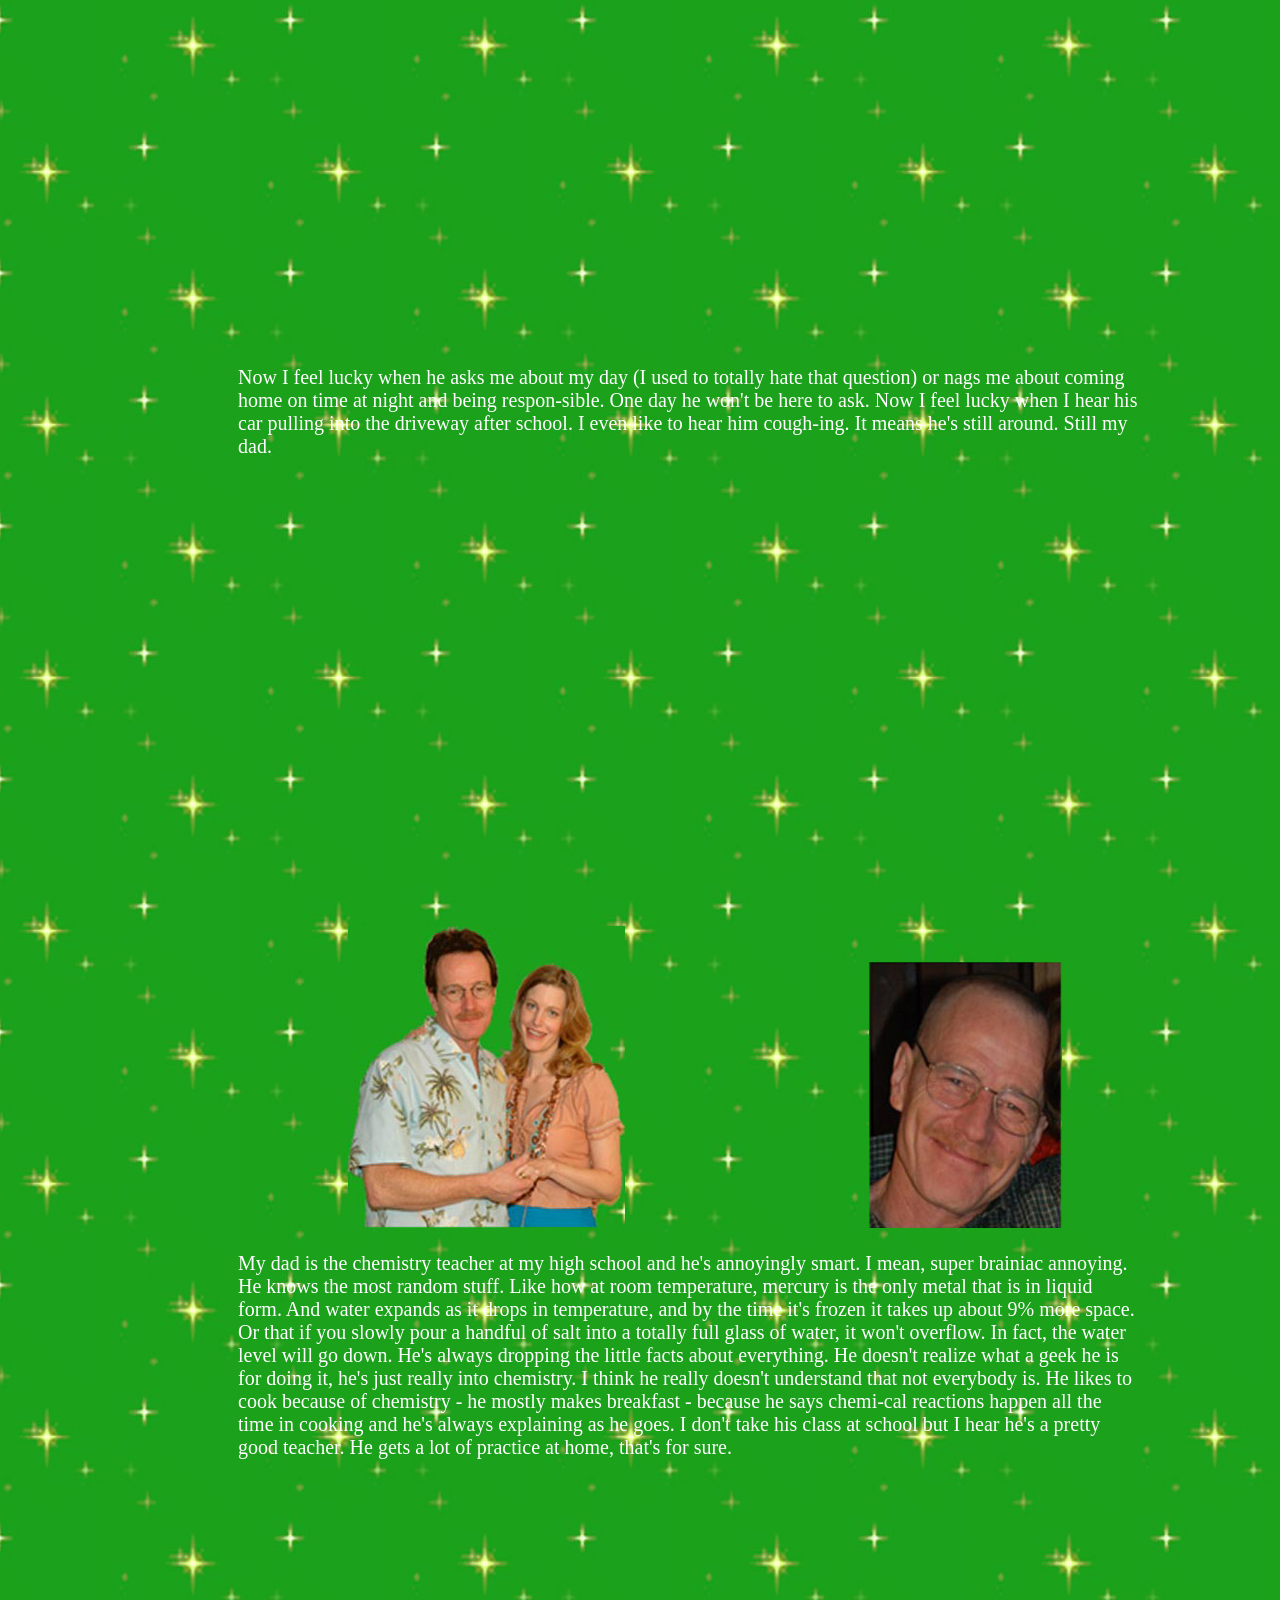
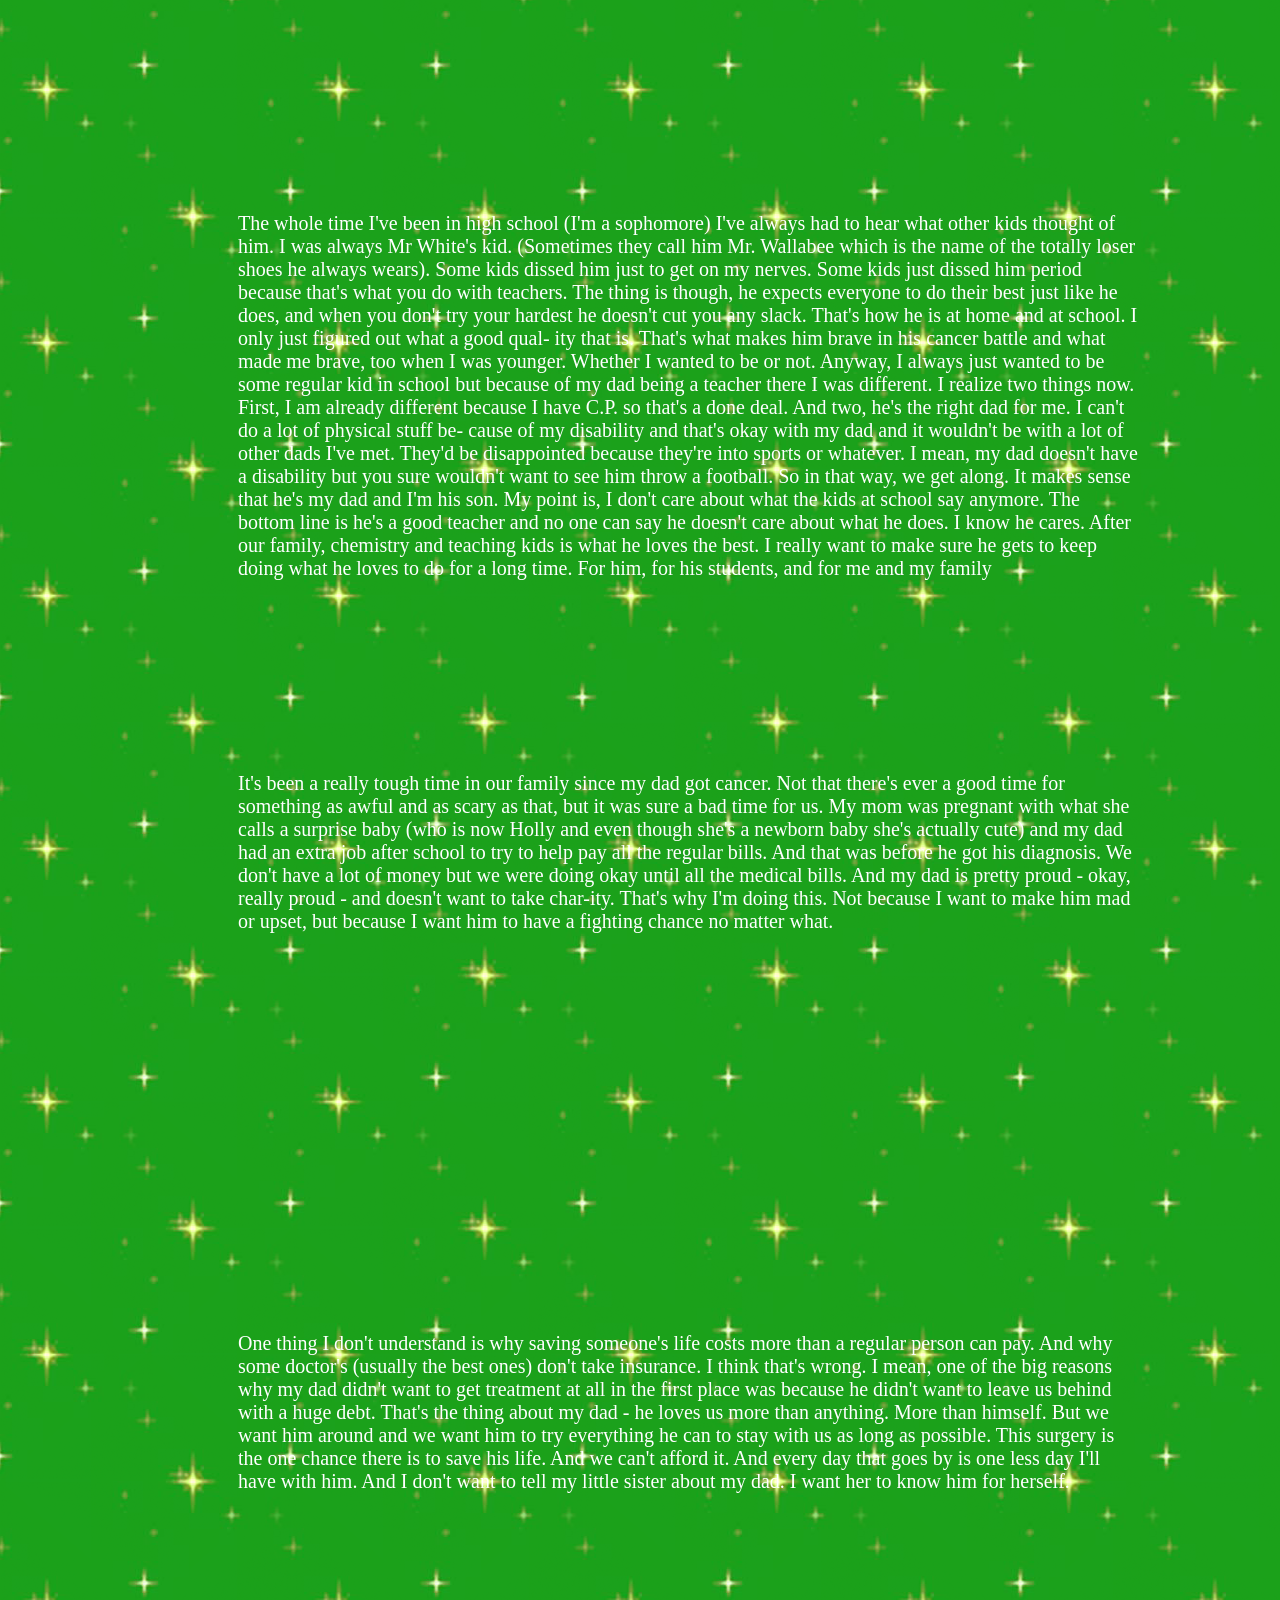
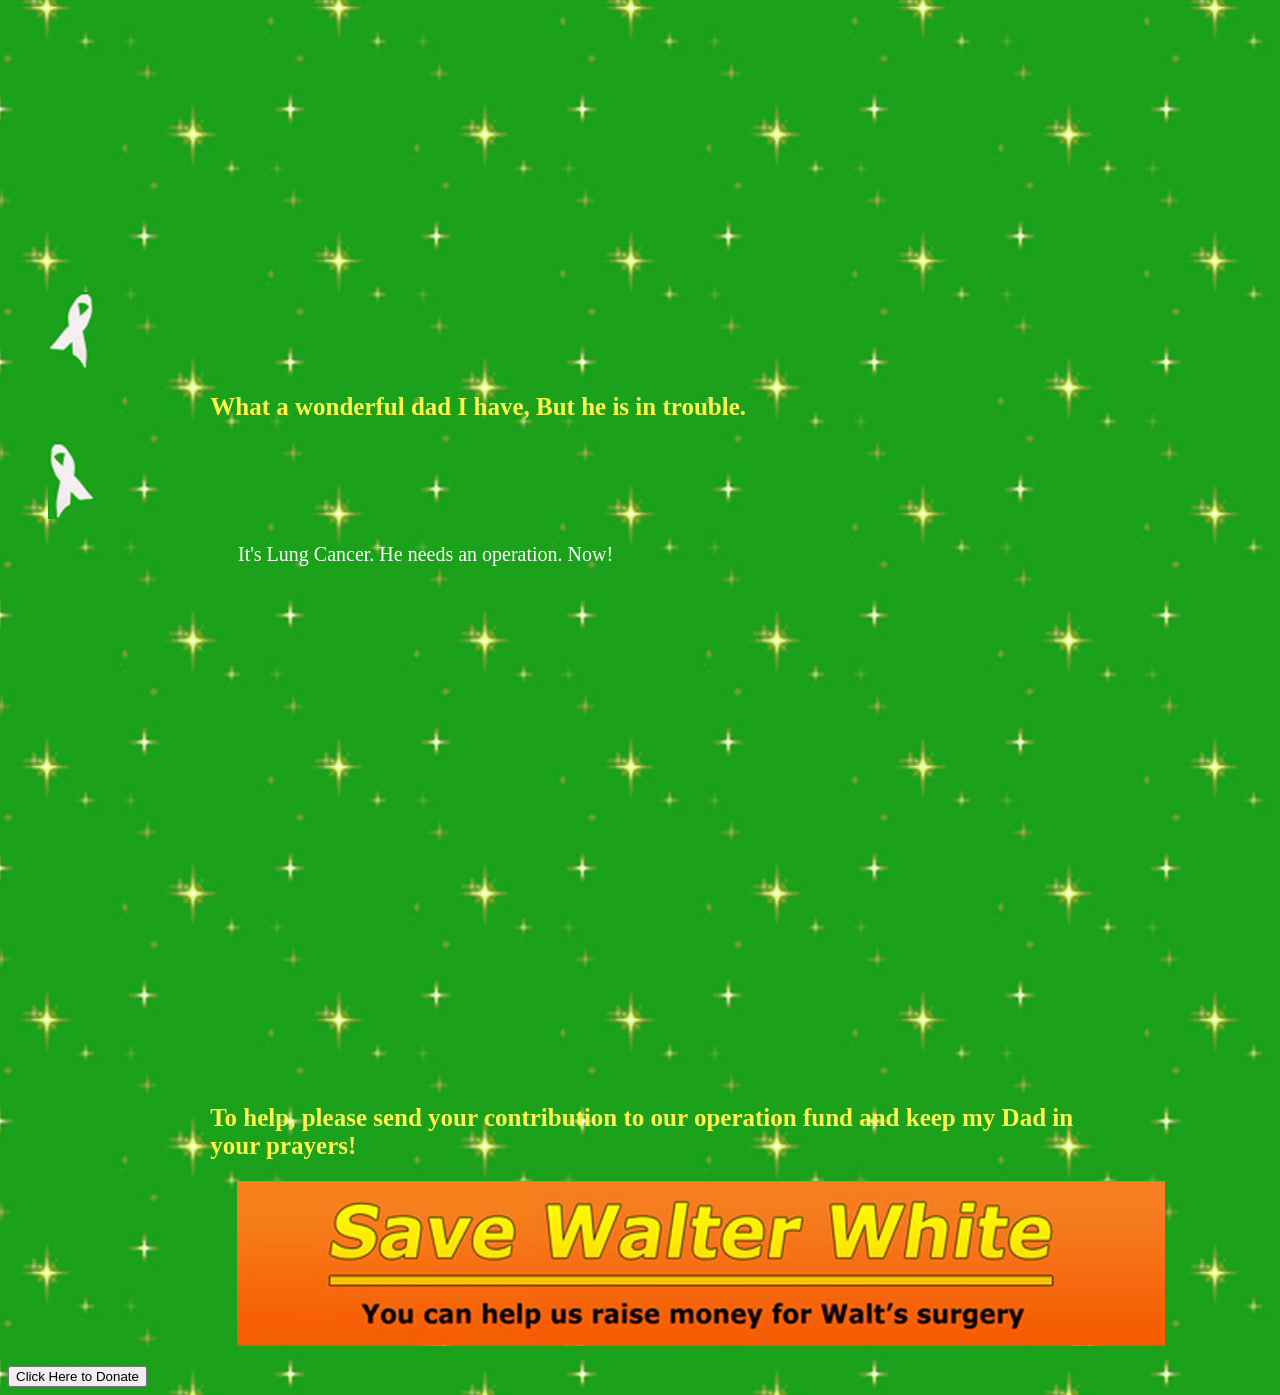
==== commit b58a56be: "Improve HTML structure and image accessibility" ====
--- a/index.html
+++ b/index.html
@@ -1,5 +1,5 @@
 <!DOCTYPE html>
-<html lang="es">
+<html lang="en">
 
 <head>
     <meta charset="UTF-8">
@@ -14,22 +14,21 @@
         <h1>Walter White</h1>
         <h2 id="subtitulo-p">Father, Husband & Teacher</h2>
 
-    <figure class="lote1">
-        <img src="Imagenes/walter_1.jpg" id="img1">
-        <img src="Imagenes/walter_2.jpg" id="img2">
-        <img src="Imagenes/walter_3.jpg" id="img3">
-        <img src="Imagenes/walter_4.jpg" id="img4">
-        <img src="Imagenes/walter_5.jpg" id="img5">
-    </figure>
+        <figure>
+            <img src="Imagenes/walter_1.jpg" id="img1" alt="Walter White">
+        </figure>
+        <figure class="lote2">
+            <img src="Imagenes/walter_2.jpg" id="img2" alt="Walter with his son">
+            <img src="Imagenes/walter_3.jpg" id="img3" alt="Walter with a baby">
+            <img src="Imagenes/walter_4.jpg" id="img4" alt="Walter with his son">
+            <img src="Imagenes/walter_5.jpg" id="img5" alt="Walter with his family">
+        </figure>
 
-    <p id="dad-ama">My dad is amazing. It's funny, but I didn't know that until I found out he was going to die.  That it was going to happen soon.  That it was real.  Then I thought about a lot of stuff. Things I hadn't thought about for a long time.  I guess I kind of took him for granted or something.  I mean, our parents are just always there.  You expect them to always be bugging you to clean up your room or study harder or have good manners or try new things to grow up to be a more well-rounded person one day.  And make you get up early on the weekend to have "family time" and all that other stuff that used to drive me crazy.  I don't feel that way now.  Everything's different since Dad got his diagnosis.  Since I realized that one day in the near future, he might not be around to drive me crazy.
-        </p>
-        <p>
-            Now I feel lucky when he asks me about my day (I used to totally hate that question) or nags me about coming home on time at night and being respon-sible. One day he won't be here to ask.     Now I feel lucky when I hear his car pulling into the driveway after school. I even like to hear him cough-ing. It means he's still around. Still my dad.
-        </p>
+        <p id="dad-ama">My dad is amazing. It's funny, but I didn't know that until I found out he was going to die.  That it was going to happen soon.  That it was real.  Then I thought about a lot of stuff. Things I hadn't thought about for a long time.  I guess I kind of took him for granted or something.  I mean, our parents are just always there.  You expect them to always be bugging you to clean up your room or study harder or have good manners or try new things to grow up to be a more well-rounded person one day.  And make you get up early on the weekend to have "family time" and all that other stuff that used to drive me crazy.  I don't feel that way now.  Everything's different since Dad got his diagnosis.  Since I realized that one day in the near future, he might not be around to drive me crazy.</p>
+        <p>Now I feel lucky when he asks me about my day (I used to totally hate that question) or nags me about coming home on time at night and being respon-sible. One day he won't be here to ask.     Now I feel lucky when I hear his car pulling into the driveway after school. I even like to hear him cough-ing. It means he's still around. Still my dad.</p>
         <figure>
-            <img src="Imagenes/walter_6.jpg" id="img6">
-            <img src="Imagenes/walter_7.jpg" id="img7">
+            <img src="Imagenes/walter_6.jpg" id="img6" alt="Walter with his wife" >
+            <img src="Imagenes/walter_7.jpg" id="img7" alt="Walter White" >
         </figure>
         <p>My dad is the chemistry teacher at my high school and he's annoyingly smart. I mean, super brainiac annoying.  He knows the most random stuff.  Like how at room temperature, mercury is the only metal that is in liquid form. And water expands as it drops in temperature, and by the time it's frozen it takes up about 9% more space.  Or that if you slowly pour a handful of salt into a totally full glass of water, it won't overflow. In fact, the water level will go down.  He's always dropping the little facts about everything. He doesn't realize what a geek he is for doing it, he's just really into chemistry. I think he really doesn't understand that not everybody is.  He likes to cook because of chemistry - he mostly makes breakfast - because he says chemi-cal reactions happen all the time in cooking and he's always explaining as he goes. I don't take his class at school but I hear he's a pretty good teacher. He gets a lot of practice at home, that's for sure.</p>
         <p id="p-1">The whole time I've been in high school (I'm a sophomore) I've always had to hear what other kids thought of him. I was always Mr White's kid. (Sometimes they call him Mr. Wallabee which is the name of the totally loser shoes he always wears).  Some kids dissed him just to get on my nerves. Some kids just dissed him period because that's what you do with teachers. The thing is though, he expects everyone to do their best just like he does, and when you don't try your hardest he doesn't cut you any slack. That's how he is at home and at school.  I only just figured out what a good qual- ity that is. That's what makes him brave in his cancer battle and what made me brave, too when I was younger.  Whether I wanted to be or not. Anyway, I always just wanted to be some regular kid in school but because of my dad being a teacher there I was different.  I realize two things now. First, I am already different because I have C.P. so that's a done deal. And two, he's the right dad for me.  I can't do a lot of physical stuff be- cause of my disability and that's okay with my dad and it wouldn't be with a lot of other dads I've met.  They'd be disappointed because they're into sports or whatever.  I mean, my dad doesn't have a disability but you sure wouldn't want to see him throw a football. So in that way, we get along. It makes sense that he's my dad and I'm his son. My point is, I don't care about what the kids at school say anymore.  The bottom line is he's a good teacher and no one can say he doesn't care about what he does. I know he cares.  After our family, chemistry and teaching kids is what he loves the best.  I really want to make sure he gets to keep doing what he loves to do for a long time.  For him, for his students, and for me and my family</p>
@@ -37,18 +36,18 @@
         <p>One thing I don't understand is why saving someone's life costs more than a regular person can pay. And why some doctor's (usually the best ones) don't take insurance.  I think that's wrong.  I mean, one of the big reasons why my dad didn't want to get treatment at all in the first place was because he didn't want to leave us behind with a huge debt. That's the thing about my dad - he loves us more than anything. More than himself.  But we want him around and we want him to try everything he can to stay with us as long as possible. This surgery is the one chance there is to save his life.  And we can't afford it. And every day that goes by is one less day I'll have with him. And I don't want to tell my little sister about my dad.  I want her to know him for herself.</p>
         <div class="contenedor-moños">
             <figure class="moño-izq">
-                <img src="Imagenes/bow_left.png">
+                <img src="Imagenes/bow_left.png" alt="White bow on the left">
             </figure>
             <h2>What a wonderful dad I have, But he is in trouble.</h2>
             <figure class="moño-der">
-                <img src="Imagenes/bow_right.png">
+                <img src="Imagenes/bow_right.png" alt="White bow on the right">
             </figure>
         </div>
 
         <p>It's Lung Cancer. He needs an operation. Now!</p>
         <h2>To help, please send your contribution to our operation fund and keep my Dad in your prayers!</h2>
         <figure>
-            <img src="Imagenes/save_walter_banner.png" class="img-banner">
+            <img src="Imagenes/save_walter_banner.png" alt="Help Walter White donation banner" class="img-banner">
         </figure>
         <input type="button" value="Click Here to Donate" id="click-here">
         </main>
